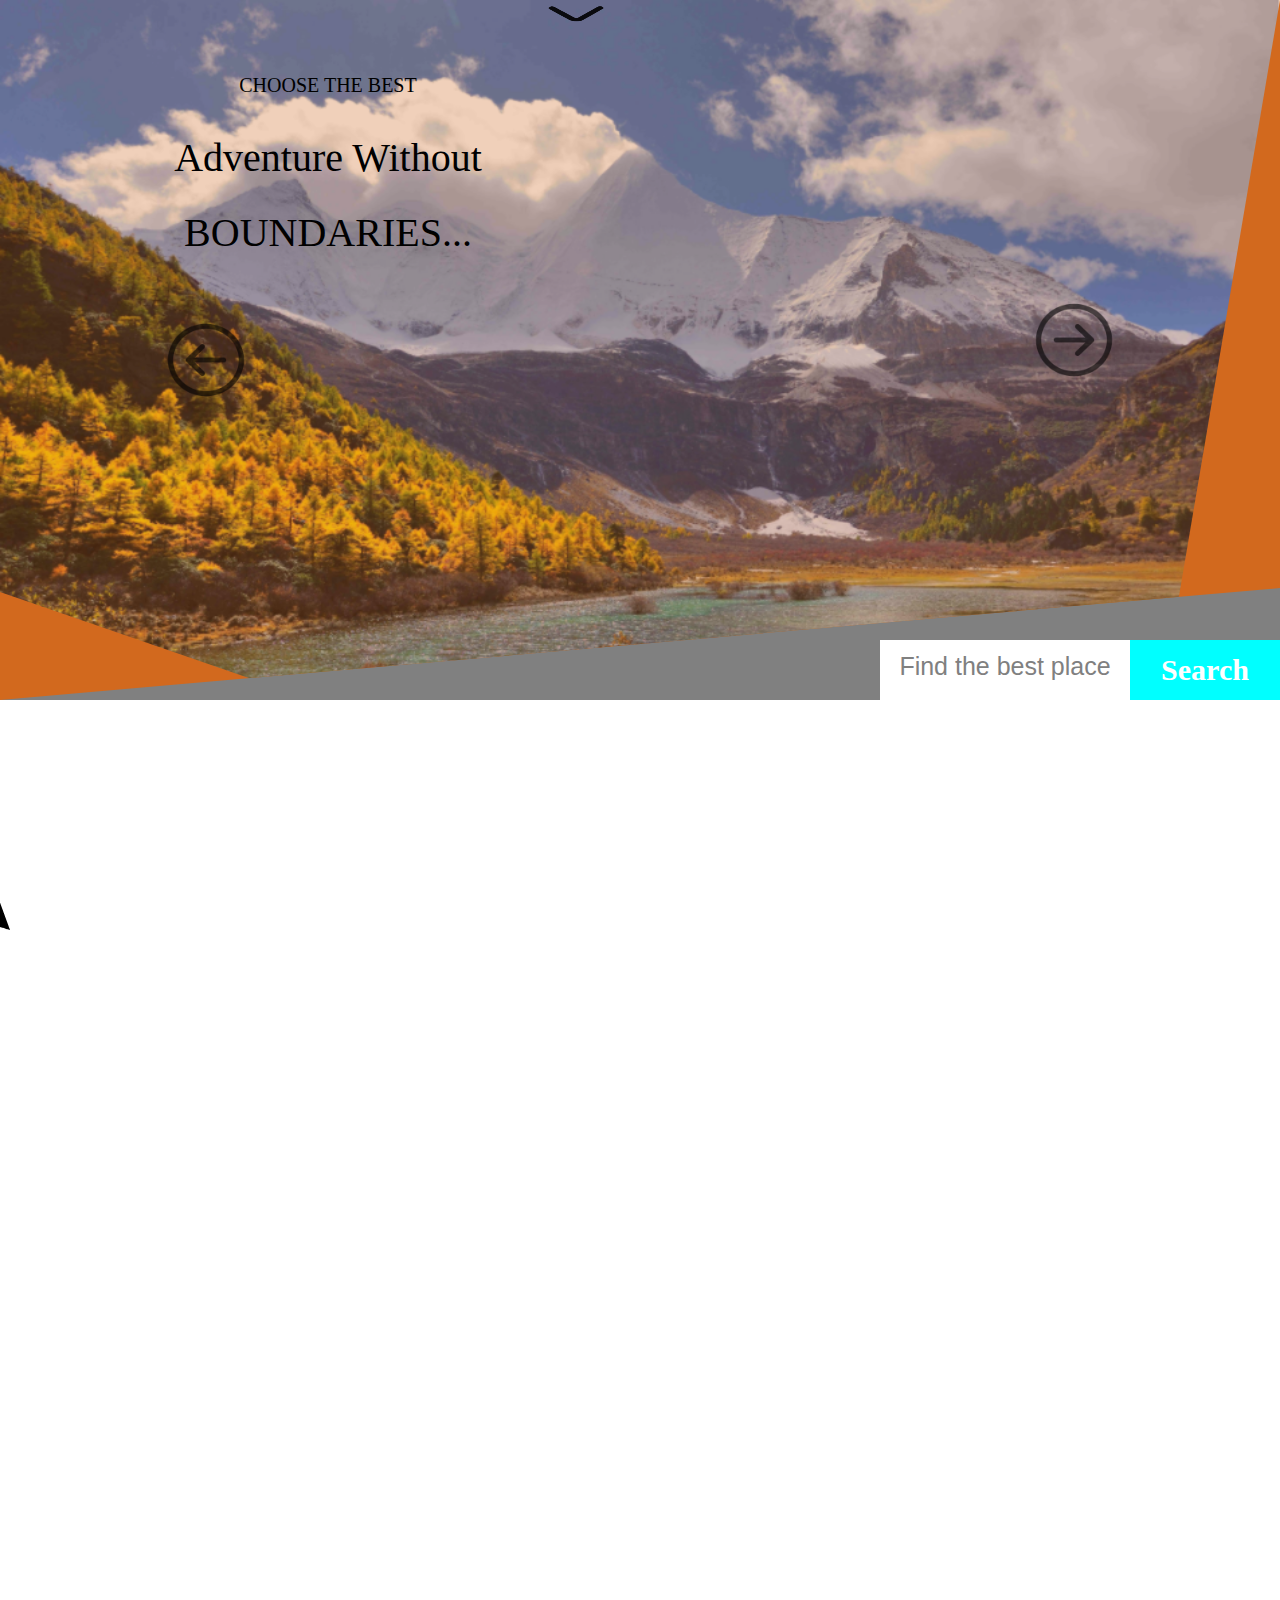
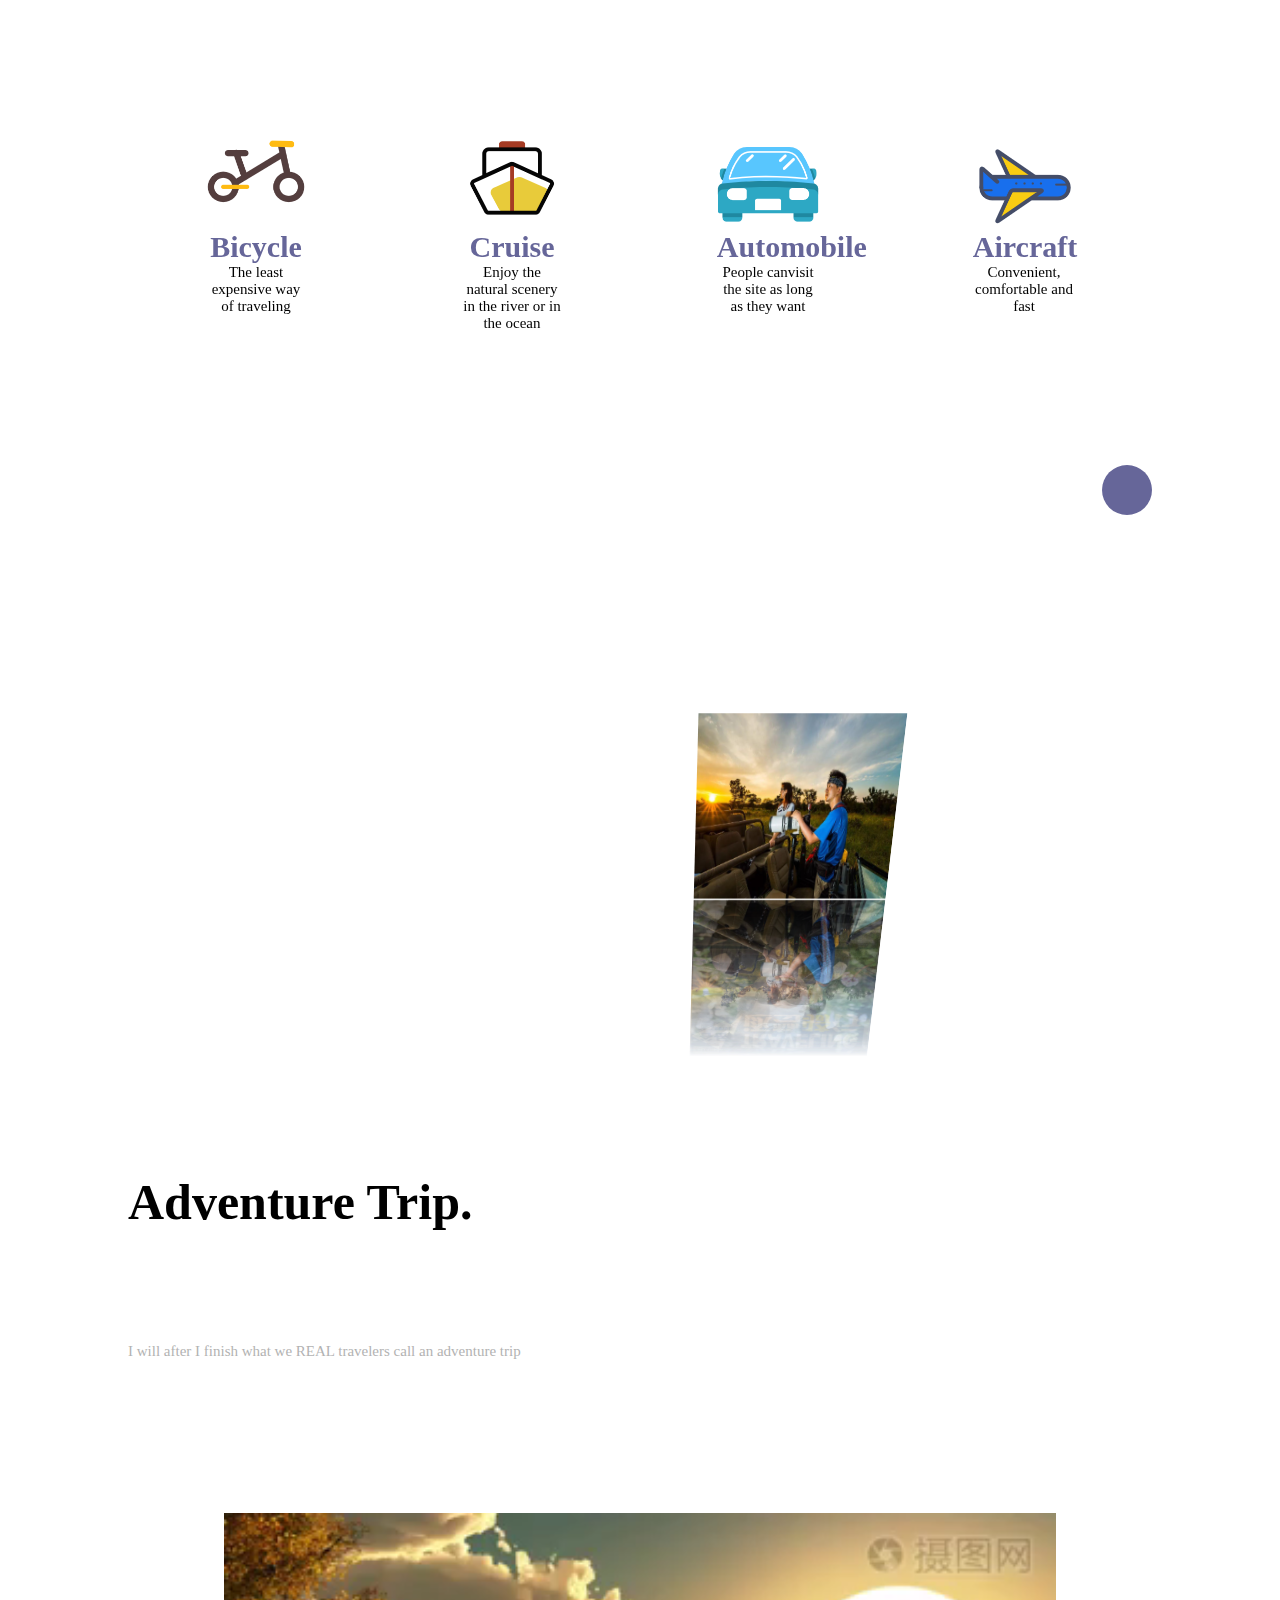
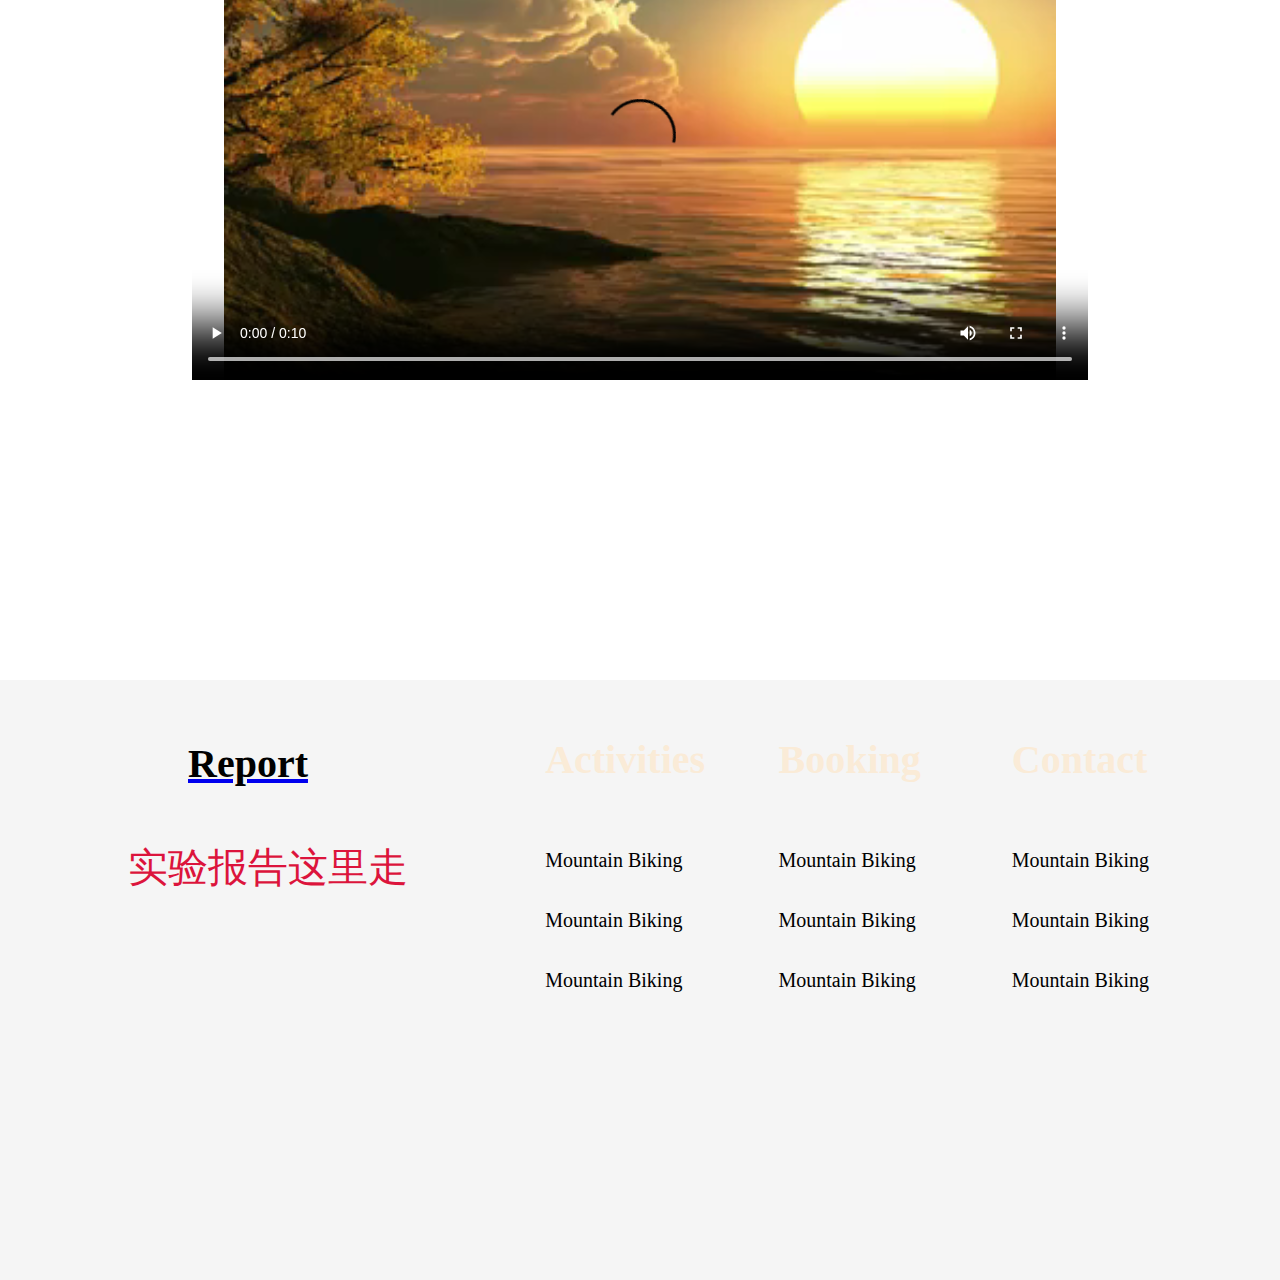
==== index.html @ ddbbbb97 "Add files via upload" ====
<!DOCTYPE html>
<html lang="en">

<head>
    <meta charset="UTF-8">
    <meta http-equiv="X-UA-Compatible" content="IE=edge">
    <meta name="viewport" content="width=device-width, initial-scale=1.0">
    <title>首页</title>
    <link rel="stylesheet" href="css/index.css">
    <link rel="stylesheet" href="ani.css">
    <script src="js/bototop.js"></script>
    <script src="js/keshe.js"></script>
    <script src="js/lefttorig.js"></script>
    <script src="js/plane.js"></script>
    <script src="js/righttoleft.js"></script>
    <script src="js/toptobo.js"></script>
</head>

<body>
    <div id="an">
        <div id="an-box1"></div>
        <h1>
            <span>S</span>
            <span>c</span>
            <span>e</span>
            <span>n</span>
            <span>e</span>
            <span>r</span>
        </h1>
    </div>
    <div id="ww">
        <div class="wrap1" id="wrap1">
            <div class="wrap1-box1" id="wrap1-box1">
                <ul class="box1-ul" id="box1-ul">
                    <li><img src="img/daocheng.png"></li>
                    <li><img src="img/huangshan.png"></li>
                    <li><img src="img/kenasi.png"></li>
                    <li><img src="img/tianmenshan.png"></li>
                    <li><img src="img/daocheng.png"></li>
                </ul>
            </div>
            <div class="bt2" id="bt2"><img src="img/箭头.png">
            </div>
            <div class="bt1" id="bt1"><img src="img/箭头.png">
            </div>
        </div>
        <div id="wrap1-box2">
            <div id="wrap1-box2-div1">choose the best</div>
            <div id="wrap1-box2-div2">Adventure Without BOUNDARIES...</div>
        </div>
        <div id="wrap1-box3">
            <div>
                <div>Search</div><input placeholder="Find the best place">
            </div>
        </div>
    </div>
    
    
        <div id="wrap2">
        <a href="exprience.html" target="_blank"> 
            <div id="wrap2-box1">Experience Travel With Us.</div>
        </a>
        <div id="wrap2-box2">
            <ul id="wrap2-box2-ul">
                <li>
                    <div><img src="img/keshe2.png"></div>
                    <div>
                        <p>Blue hill trail</p>
                    </div>
                </li>
                <li>
                    <div><img src="img/keshe2.png"></div>
                    <div>
                        <p>Anchorage to Qui</p>
                        
                    </div>
                </li>
                <li>
                    <div><img src="img/keshe3.png"></div>
                    <div>
                        <p>LA Explorer</p>
                        
                    </div>
                </li>
                <li>
                    <div><img src="img/keshe4.png"></div>
                    <div>
                        <p>Mount Logan
                        </p>
                        
                    </div>
                </li>
            </ul>
        </div>
        <div id="plane"><img src="img/飞机.png"></div>
        <div id="zhuangshi1">
        </div>
        <div id="zhuangshi2"><img src="img/地球.png"></div>
    </div>
    <div id="wrap3">
        <div id="wrap3-back"><img src="img/骑车.jpeg" id="back"></div>
        <div id="wrap3-box1">
            <ul>
                <li>
                    <div><img src="img/自行车.png"></div>
                    <div>
                        <p>Bicycle</p>
                        <p>The least expensive way of traveling</p>
                    </div>
                </li>
                <li>
                    <div><img src="img/轮船.png"></div>
                    <div>
                        <p>Cruise</p>
                        <p>Enjoy the natural scenery in the river or in the ocean</p>
                    </div>
                </li>
                <li>
                    <div><img src="img/汽车.png"></div>
                    <div>
                        <p>Automobile</p>
                        <p>People canvisit the site as long as they want</p>
                    </div>
                </li>
                <li>
                    <div><img src="img/飞机 (1).png"></div>
                    <div>
                        <p>Aircraft</p>
                        <p>Convenient, comfortable and fast </p>
                    </div>
                </li>
            </ul>
        </div>
        <div id="wrap3-box2">POPULAR SERVICES
        </div>
    </div>
    <div id="wrap4">
        <div class="wrap4-box1" id="wrap4-box1">
            <ul class="ul" id="ul">
                <li><img src="img/travale1.png"></li>
                <li><img src="img/travale2.png"></li>
                <li><img src="img/traval4.png"></li>
                <li><img src="img/travale5.png"></li>
                <li><img src="img/travale7.png"></li>
                <li><img src="img/travale8.png"></li>
            </ul>
        </div>
        <div id="wrap4-box2">
            <ul class="ul1">
                <li>
                    <p>Kate McCulley is the publisher of AdventurousKate.com and one of the leading social media personalities in the field of solo and independent travel for women. In 2017 she was named one of Forbes’ 10 Most Influential Travelers and one
                        of Irish America's Top 100 Business Leaders.</p>
                </li>
                <li>
                    <p>Chris Burkard travels to remote, risky and often icy locations to capture stunning images that turn traditional surf photography on its head. Traveling to often dangerous extremes to discover unknown landscapes, Burkard composes images
                        that transcend the simple action shots of action photography, placing nature at the center of his compositions.
                    </p>
                </li>
                <li>
                    <p>
                        Zhang Jinpeng, pseudonym "Xiaopeng", is a young man of new literature and art who has made great achievements in the Internet age. His new book is a youth book for dream owners. He has traveled nearly half the world in the most frugal, self-help and in-depth
                        way. His blog is known by netizens as the diary of "maniac" who makes a living by traveling.
                    </p>
                </li>
                <li>
                    <p>Chris Burkard travels to remote, risky and often icy locations to capture stunning images that turn traditional surf photography on its head. Traveling to often dangerous extremes to discover unknown landscapes, Burkard composes images
                        that transcend the simple action shots of action photography, placing nature at the center of his compositions.</p>
                </li>
                <li>
                    <p>
                        There is everything along the way, but there is no end. Happy, unhappy, care about, do not care about, also become the past, the original old did not always believe that there is no useless experience in life, so the experience and are experiencing, boring
                        or thrilling, should all be cherished</p>
                </li>
                <li>
                    <p>The story of Zhang Qianli and his left hand traveling hand in hand began in 2002. Two people in winter hats and cotton padded clothes face the camera and hug each other shyly in the small town of Shitang. "At that time, we only wanted
                        to see the first ray of sunshine in China. Unexpectedly, it became the beginning of our journey.</p>
                </li>
            </ul>
        </div>

        <a href="Talent.html" target="_blank"> 
            <div id="wrap4-box3">
            Travel talent</div>
        </a>
       
        <div id="zhuangshi3"><img src="img/cube.png"></div>
        <div id="zhuangshi4"></div>
        <div id="zhuangshi5"></div>
        <div id="zhuangshi6"></div>
    </div>
    <div id="wrap5">
        <ul class="wrap5-ul" id="wrap5-ul">
            <li id="wrap5-li">Scenic
            </li>
            <li>Present</li>
            <li>Services</li>
            <li>Talent</li>
            
        </ul>
        <div class="last" id="last"></div>
        <div id="wrap5-box1"><img src="img/箭头 下.png"></div>
    </div>
    <div id="wrap6">
        <a href="adventure.html" target="_blank"> 
            <div id="jj">Adventure Trip.</div>
        </a>
        <div> I will after I finish what we REAL travelers call an adventure trip
        </div>
        <div><video src="img/fengjing.mp4" controls></video>></div>
        <div id="wrap6-box1"><img src="img/飞机 旅行.png"></div>
    </div>
    <div id="ww2">
        <div id="wrap7">
            <div><input type="text" placeholder="Enter you email "></div>
            <div><a>Subimte</a></div>
        </div>
    </div>
    <div id="wrap8">
        <div id="wrap8-box1">
            <a href="report.html" target="_blank">
                <div id="jj">Report</div>
            </a>
            <div id="kk">
                实验报告这里走
            </div>
        </div>
        <div id="wrap8-box2"></div>
        <ul>
            <li>
                <p>Activities</p>
                <p>Mountain Biking</p>
                <p>Mountain Biking</p>
                <p>Mountain Biking</p>
            </li>
            <li>
                <p>Booking</p>
                <p>Mountain Biking</p>
                <p>Mountain Biking</p>
                <p>Mountain Biking</p>
            </li>
            <li>
                <p>Contact</p>
                <p>Mountain Biking</p>
                <p>Mountain Biking</p>
                <p>Mountain Biking</p>
            </li>
        </ul>
    </div>


</body>

</html>
---- css/index.css ----
* {
    padding: 0;
    margin: 0;
}

::-webkit-input-placeholder {
    text-align: center;
    font-size: 25px;
    color: gray;
}

#ww {
    position: relative;
    width: 100%;
    height: 700px;
    background-color: gray;
    animation: mo1 10s 1;
    cursor: pointer;
}

@keyframes mo1 {
    0% {
        background-color: white;
        opacity: 0;
    }
    80% {
        background-color: white;
        opacity: 0;
    }
    100% {
        background-color: gray;
        opacity: 1;
    }
}

#ww:hover div .bt1 {
    opacity: 0.6;
}

#ww:hover div .bt2 {
    opacity: 0.6;
}

.wrap1 {
    position: relative;
    width: 100%;
    height: 700px;
    clip-path: polygon(0 0, 100% 0, 100% 84%, 0% 100%);
    overflow: hidden;
    background-color: chocolate;
    animation: wrapan 12s 1;
    z-index: 2;
}

@keyframes wrapan {
    0% {
        background-color: white;
    }
    80% {
        background-color: white;
    }
    100% {
        background-color: chocolate;
    }
}

.wrap1-box1 {
    width: 100%;
    height: 800px;
    list-style: none;
    position: relative;
    margin: 0 auto;
    clip-path: polygon(100% 0, 91% 85%, 38% 95%, 0 74%, 0 0);
    animation: mo 12s 1;
}

@keyframes mo {
    0% {
        opacity: 0;
        clip-path: polygon(100% 0, 100% 100%, 25% 100%, 0 100%, 0 0);
    }
    80% {
        opacity: 0;
        clip-path: polygon(100% 0, 100% 100%, 25% 100%, 0 100%, 0 0);
    }
    100% {
        opacity: 1;
        clip-path: polygon(100% 0, 91% 85%, 38% 95%, 0 74%, 0 0);
    }
}

.box1-ul {
    display: flex;
    flex-direction: row;
    position: absolute;
    width: 500%;
    height: 100%;
}

.box1-ul li {
    display: flex;
    flex-direction: row;
    width: 20%;
    height: 100%;
    opacity: 0.7;
}

.box1-ul li img {
    width: 100%;
    height: 100%;
}

.bt1 {
    position: absolute;
    top: 300px;
    left: 10%;
    width: 120px;
    height: 100px;
    font-size: 90px;
    line-height: 100px;
    font-weight: bold;
    cursor: pointer;
    transition: all 1.0s;
    opacity: 0;
    cursor: pointer;
    transition: all 1.0s;
    transform: rotateZ(180deg);
}

.bt1 img {
    width: 70%;
    height: 80%;
}

.bt1:hover {
    transform: scale(1.2) rotateZ(180deg);
}

.bt2 {
    position: absolute;
    top: 300px;
    right: 10%;
    width: 120px;
    height: 100px;
    font-size: 90px;
    line-height: 100px;
    font-weight: bold;
    cursor: pointer;
    transition: all 1.0s;
    opacity: 0;
    cursor: pointer;
    transition: all 1.0s;
}

.bt2 img {
    width: 70%;
    height: 80%;
}

.bt2:hover {
    transform: scale(1.2);
}

#wrap1-box2 {
    position: absolute;
    top: 10%;
    left: 10%;
    width: 400px;
    height: 200px;
    z-index: 2;
}

#wrap1-box2-div1 {
    position: absolute;
    top: 0;
    text-transform: uppercase;
    font-size: 20px;
    height: 30px;
    width: 100%;
    line-height: 30px;
    text-align: center;
    animation: di1 10s 1;
}

@keyframes di1 {
    0% {
        left: -75px;
        opacity: 0;
    }
    80% {
        left: -75px;
        opacity: 0;
    }
    100% {
        left: 0;
        opacity: 1;
    }
}

#wrap1-box2-div2 {
    position: absolute;
    top: 50px;
    font-size: 40px;
    height: 150px;
    width: 100%;
    line-height: 75px;
    text-align: center;
    justify-content: space-around;
    animation: di2 10s 1;
}

@keyframes di2 {
    0% {
        left: 75px;
        opacity: 0;
    }
    80% {
        left: 75px;
        opacity: 0;
    }
    100% {
        left: 0;
        opacity: 1;
    }
}

#wrap1-box3 {
    position: absolute;
    bottom: 0;
    right: 0;
    height: 60px;
    width: 400px;
    border-radius: 50px;
}

#wrap1-box3 div {
    position: absolute;
    bottom: 0;
    right: 0;
    height: 60px;
    width: 400px;
}

#wrap1-box3 div input {
    height: 100%;
    line-height: 100%;
    width: 250px;
    left: 0;
    border: 0px;
}

#wrap1-box3 div div {
    position: absolute;
    color: white;
    background-color: aqua;
    font-size: 30px;
    height: 60px;
    line-height: 60px;
    width: 150px;
    text-align: center;
    font-weight: bold;
    cursor: pointer;
    transition: all 1.5s;
}

#wrap1-box3 div div:hover {
    background-color: blueviolet;
}

#wrap2 {
    overflow: hidden;
    background-color: white;
    position: relative;
    top: 0px;
    width: 100%;
    height: 730px;
    overflow: hidden;
    color:black;
    text-decoration: none;
    
}

#wrap2-box1 {
    position: relative;
    width: 380px;
    height: 100px;
    font-size: 40px;
    font-weight: bold;
    left: 15%;
    top: 0px;
    opacity: 0;
    text-decoration: none;
    color: b;
}

#wrap2-box2 {
    width: 90%;
    height: 320px;
    position: relative;
    top: 140px;
    margin: 0 auto;
}

#wrap2-box2-ul {
    position: relative;
    display: flex;
    flex-direction: row;
    list-style: none;
    margin: 0 auto;
    width: 100%;
    height: 100%;
    justify-content: space-around;
}

#wrap2-box2-ul li {
    opacity: 0;
    position: relative;
    width: 21%;
    height: 100%;
    top: 150px;
    z-index: 1;
}

#wrap2-box2-ul li div:nth-child(1) {
    position: relative;
    width: 100%;
    height: 220px;
    overflow: hidden;
    cursor: pointer;
    z-index: 0;
}

#wrap2-box2-ul li div:nth-child(1) img {
    z-index: 0;
    width: 100%;
    height: 100%;
    transition: all 1.0s;
}

#wrap2-box2-ul li div:nth-child(1):hover img {
    transform: scale(1.3);
}

#wrap2-box2-ul li div:nth-child(2) p:nth-child(1) {
    font-size: 30px;
    font-weight: bold;
}

#wrap2-box2-ul li div:nth-child(2) p:nth-child(2) {
    color: gray;
    opacity: 0.6;
    font-size: 15px;
}

#plane {
    position: absolute;
    width: 120px;
    height: 100px;
    top: 120px;
    left: -100px;
    transform: rotateZ(90deg);
}

#plane img {
    width: 100%;
    height: 100%;
}

#zhuangshi1 {
    z-index: 0;
    height: 200px;
    width: 200px;
    position: relative;
    border-radius: 50%;
    border: 30px solid gray;
    opacity: 0.6;
    left: 1450px;
    bottom: 0;
    animation: zhuanshi1m 2s infinite linear;
}

@keyframes zhuanshi1m {
    0% {
        transform: scale(0.95);
    }
    50% {
        transform: scale(1.1);
    }
    100% {
        transform: scale(0.95);
    }
}

#wrap3 {
    position: relative;
    top: 100px;
    width: 100%;
    height: 600px;
    overflow: hidden;
}

#wrap3-back {
    position: fixed;
    width: 100%;
    height: 700px;
    z-index: -4;
    filter: blur(1px);
    opacity: 0.8;
    top: 0;
}

#wrap3-back img {
    width: 100%;
    height: 100%;
    filter: brightness(70%);
}

#wrap3-box1 ul:nth-child(1) {
    position: absolute;
    list-style: none;
    display: flex;
    flex-direction: row;
    width: 80%;
    height: 100px;
    left: 10%;
    top: 200px;
    justify-content: space-around;
}

#wrap3-box1 ul li {
    width: 10%;
}

#wrap3-box1 ul li div:nth-child(1) {
    position: relative;
    width: 100%;
    height: 50%;
    transition: all 1.2s;
}

#wrap3-box1 ul li div:nth-child(1) {
    height: 100%;
    width: 100%;
}

#wrap3-box1 ul li div:nth-child(1) img {
    height: 100%;
    width: 100%;
}

#wrap3-box1 ul li:hover div:nth-child(1) {
    transform: rotateY(180deg);
}


/* /* #wrap3-box1 ul li div:nth-child(2) {
    position: absolute;
    display: flex;
    flex-direction: row;
    list-style: none;
    width: 80%;
    height: 100px;
    justify-content: space-around;
    left: 10%;
    top: 320px;
} */

#wrap3-box1 ul li div p:nth-child(1) {
    text-align: center;
    font-size: 30px;
    font-weight: 600;
    color: #666699;
}

#wrap3-box1 ul li div p:nth-child(2) {
    color: black;
    font-size: 15px;
    font-weight: 400;
    text-align: center;
}

#wrap3-box2 {
    top: 10px;
    position: absolute;
    font-size: 60px;
    font-weight: 1000;
    color: white;
    left: 30%;
}

#wrap4 {
    background-color: white;
    position: relative;
    width: 100%;
    height: 700px;
    perspective: 800px;
}

.wrap4-box1 {
    position: absolute;
    width: 200px;
    height: 200px;
    right: 30%;
    top: 40%;
    position: absolute;
    transform-style: preserve-3d;
    transform: rotateX(-20deg) rotateY(0deg);
    transform-style: preserve-3d;
}

.ul {
    list-style: none;
}

.ul li {
    list-style: none;
    width: 200px;
    height: 200px;
    position: absolute;
    transition: all 1.5s;
}

.ul li img {
    width: 100%;
    height: 100%;
    -webkit-box-reflect: below 1px linear-gradient(to bottom, transparent, rgba(0, 0, 0, 0.7));
}

#wrap4-box2 {
    position: absolute;
    left: 10%;
    top: 25%;
    width: 400px;
    height: 300px;
    overflow: hidden;
    transition: all 1.2s;
}

.ul1 {
    list-style: none;
}

.ul1 li {
    opacity: 0;
    font-size: 25px;
    position: absolute;
    width: 100%;
    height: 100%;
    top: 0;
    transition: all 1.5s;
}


/*  */

#wrap5 {
    position: fixed;
    top: -50px;
    width: 70%;
    height: 60px;
    left: 10%;
    opacity: 0.9;
    transition: all 1s;
    z-index: 2;
}

.wrap5-ul {
    position: relative;
    list-style: none;
    width: 100%;
    height: 80%;
    display: flex;
    flex-direction: row;
    justify-content: space-around;
}

.wrap5-ul li {
    position: relative;
    width: 15%;
    height: 100%;
    line-height: 100%;
    background-color: whitesmoke;
    text-align: center;
    cursor: pointer;
    transition: all 1.0s;
    opacity: 0.7;
    font-size: 35px;
    font-weight: 400;
    color: blueviolet;
}

.wrap5-ul li:hover {
    background-color: aqua;
}

.last {
    position: absolute;
    height: 4px;
    width: 20%;
    background-color: black;
    bottom: 13px;
    left: 26.8px;
    transition: all 0.8s;
}

#wrap5-box1 {
    position: relative;
    top: 0;
    width: 100%;
    height: 30px;
    text-align: center;
    transition: all 1.0s;
}

#wrap5-box1 img {
    width: 7%;
    height: 100%;
}

#wrap4-box3 {
    position: absolute;
    top: 0px;
    left: 10%;
    width: 400px;
    height: 100px;
    font-size: 50px;
    justify-content: space-around;
    font-weight: 1000;
    opacity: 0;
    transition: all 1.2s;
    color: black;
    text-decoration: none;
}

#zhuangshi2 {
    position: fixed;
    width: 100px;
    height: 100px;
    left: 40%;
    top: 80%;
    transition: all 1s;
    opacity: 0;
}

#zhuangshi2 img {
    width: 100%;
    height: 100%;
}

#zhuangshi3 {
    position: fixed;
    width: 100px;
    height: 100px;
    left: 20%;
    top: 70%;
    transition: all 1s;
    opacity: 0;
}

#zhuangshi3 img {
    width: 100%;
    height: 100%;
}

#zhuangshi4 {
    border-radius: 50%;
    height: 50px;
    width: 50px;
    background-color: #666699;
    position: absolute;
    right: 10%;
    top: 5%;
}

#wrap6 {
    width: 100%;
    height: 850px;
    position: relative;
    background-color: white;
    overflow: hidden;
    color: black;
    text-decoration: none;
}

#wrap6 div:nth-child(1) {
    width: 400px;
    height: 200px;
    font-size: 50px;
    font-weight: bold;
    position: absolute;
    left: 10%;
    top: 5%;
}

#wrap6 div:nth-child(2) {
    opacity: 0.6;
    width: 600px;
    height: 200px;
    font-size: 15px;
    position: absolute;
    color: gray;
    left: 10%;
    top: 25%;
}

#wrap6 div:nth-child(3) {
    position: absolute;
    width: 70%;
    height: 55%;
    top: 45%;
    left: 15%;
}

#wrap6 div:nth-child(3) video {
    width: 100%;
    height: 100%;
}

#ww2 {
    /* background-image: url(../img/wrap7back.png); */
    filter: brightness(80%);
    background-size: cover;
    position: relative;
    height: 300px;
    width: 100%;
    margin: 0 auto;
    display: flex;
    flex-direction: row;
    opacity: 0;
    top: -200px;
    transition: all 1.5s;
}

#wrap7 {
    position: relative;
    border-radius: 50px;
    height: 100px;
    width: 80%;
    margin: 100px auto;
    display: flex;
    flex-direction: row;
}


/* #wrap7 div:nth-child(1) {
    height: 100%;
    line-height: 100%;
} */

#wrap7 div input {
    position: absolute;
    display: block;
    border-radius: 50px;
    left: 10px;
    height: 60%;
    width: 60%;
    top: 20%;
}

#wrap7 div:nth-child(2) {
    position: absolute;
    right: 10px;
    text-align: center;
    justify-content: space-around;
    font-size: 30px;
    font-weight: 600;
    border-radius: 50px;
    height: 80%;
    width: 30%;
    top: 10%;
    line-height: 80%;
    cursor: pointer;
    background: linear-gradient(50deg, red, blue, brown, green);
    background-size: 200%;
}

#wrap7 div:nth-child(2) a {
    display: block;
    position: absolute;
    top: 36%;
    width: 100%;
}

#wrap7 div:nth-child(2)::before {
    right: -5px;
    top: -5px;
    left: -5px;
    bottom: -5px;
    border-radius: 50px;
    background: linear-gradient(50deg, red, blue, brown, green);
    background-size: 200%;
    filter: blur(50px);
}

#wrap7 div:nth-child(2):hover {
    animation: change 3s infinite;
}

@keyframes change {
    100% {
        background-position: 200% 200%;
    }
}

#wrap8 {
    background-color: whitesmoke;
    position: relative;
    width: 100%;
    height: 600px;
    display: flex;
    flex-direction: row;
}

#wrap8-box1 {
    position: absolute;
    left: 10%;
    top: 10%;
    width: 400px;
    height: 400px;
    color: black;
    text-decoration: none;
    
}

#kk{
    color: crimson;
    font-size: 40px;
}

#wrap8-box1 p:nth-child(1) {
    display: block;
    font-size: 50px;
    color: blueviolet;
    font-weight: 1000;
}

#wrap8-box1 p:nth-child(2) {
    display: block;
    margin-top: 50px;
    line-height: 40px;
    color: gray;
    font-size: 20px;
    opacity: 0.9;
}

#wrap8 ul {
    position: absolute;
    list-style: none;
    display: flex;
    flex-direction: row;
    right: 5%;
    top: 10%;
    width: 700px;
    height: 500px;
    justify-content: space-around;
}

#wrap8 ul li {
    position: relative;
    width: 25%;
    height: 100%;
}

#wrap8 ul li p {
    font-size: 20px;
    height: 60px;
    line-height: 60px;
    transition: all 1.0s;
    cursor: pointer;
}

#wrap8 ul li p:nth-child(1) {
    font-size: 40px;
    color: antiquewhite;
    font-weight: bold;
    height: 40px;
    line-height: 40px;
}

#wrap8 ul li p:nth-child(2) {
    margin-top: 50px;
}

#wrap8 ul li p:hover {
    transform: translateX(20px);
}

#wrap6-box1 {
    width: 400px;
    height: 400px;
    position: absolute;
    right: -400px;
    top: 100px;
    transform: rotateZ(-90deg);
    opacity: 0.6;
    transition: all 1.0s;
}

#wrap6-box1 img {
    width: 100%;
    height: 100%;
}

#wrap8-box2 {
    position: absolute;
    width: 50%;
    height: 100px;
    left: 25%;
    bottom: 100px;
    font-size: 20px;
    color: gray;
    text-align: center;
}
#jj{
    position: relative;
    width: 380px;
    height: 100px;
    font-size: 40px;
    font-weight: bold;
    left: 15%;
    
    color: black;
    text-decoration: none;
}
---- ani.css ----
#an {
    position: absolute;
    height: 800px;
    width: 100%;
    background-color: black;
    overflow: hidden;
}

#an-box1 {
    position: absolute;
    width: 100%;
    height: 700px;
    background: url(img/骑车.jpeg);
    background-size: cover;
    clip-path: circle(3.4% at 50% 50%);
    animation: an2 8s linear 1;
    opacity: 0;
}

@keyframes an2 {
    0% {
        opacity: 0;
    }
    37.4% {
        opacity: 0;
        clip-path: circle(3.4% at 50% 50%);
    }
    37.5% {
        opacity: 1;
    }
    50% {
        clip-path: circle(26.6% at 72% 28%);
    }
    65% {
        clip-path: circle(26.6% at 21% 74%);
    }
    80% {
        clip-path: circle(84.8% at 21% 74%);
    }
    99.9% {
        clip-path: circle(3.4% at 50% 50%);
        opacity: 1;
    }
    100% {
        opacity: 0;
    }
}

h1 {
    display: flex;
    position: absolute;
    height: 100px;
    line-height: 100px;
    width: 500px;
    margin: 200px 30%;
    font-size: 50px;
    text-transform: uppercase;
    color: transparent;
    font-weight: 600;
    justify-content: space-around;
    background: linear-gradient(to right, black, white, black);
    -webkit-background-clip: text;
    background-clip: text;
    background-size: 90%;
    background-repeat: no-repeat;
    animation: an1 3s linear 1;
    opacity: 0;
}

@keyframes an1 {
    0% {
        opacity: 1;
    }
    20% {
        background-position: -500% center;
    }
    40% {
        background-position: 500% center;
    }
    50% {
        background-position: 0;
        transform: scale(1);
        filter: blur(0);
        width: 500px;
    }
    75% {
        transform: scale(2);
        filter: blur(10px);
        opacity: 1;
    }
    100% {
        transform: scale(1);
        filter: blur(0);
        width: 450px;
        opacity: 0;
    }
}
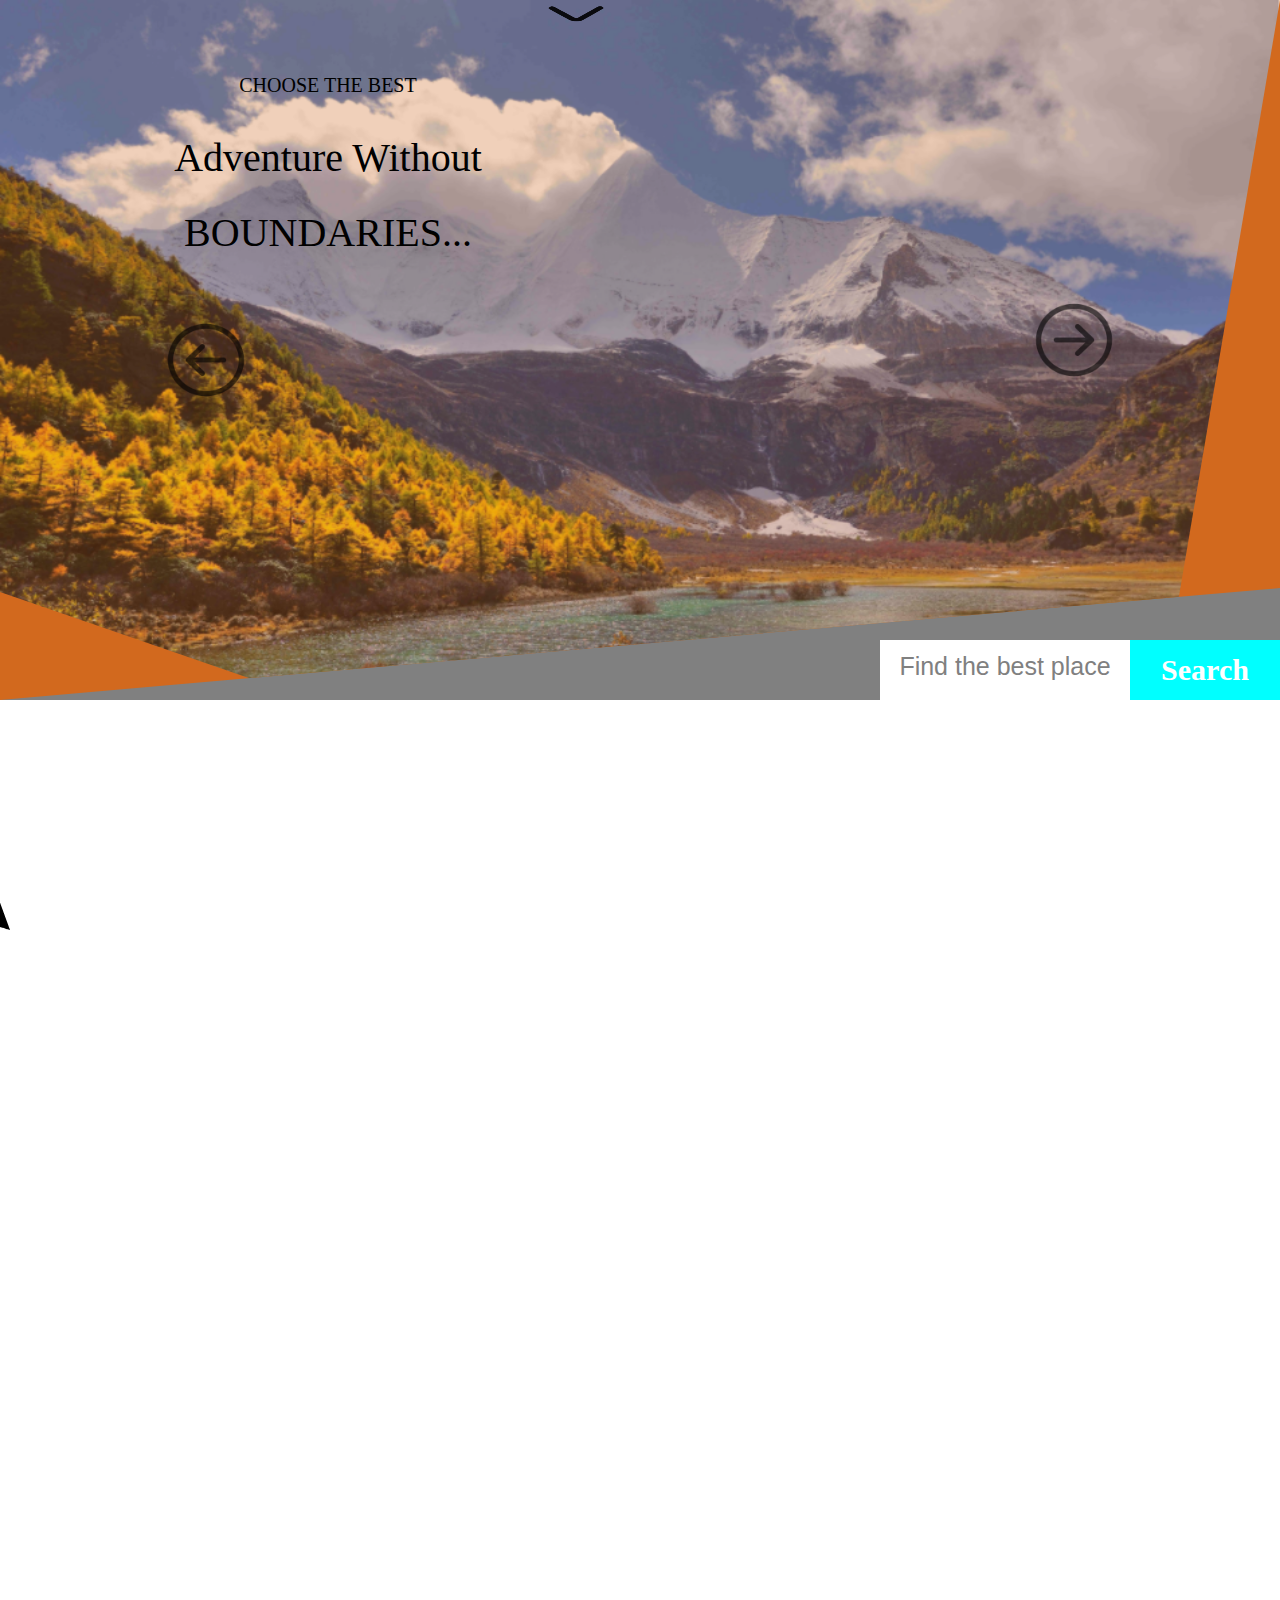
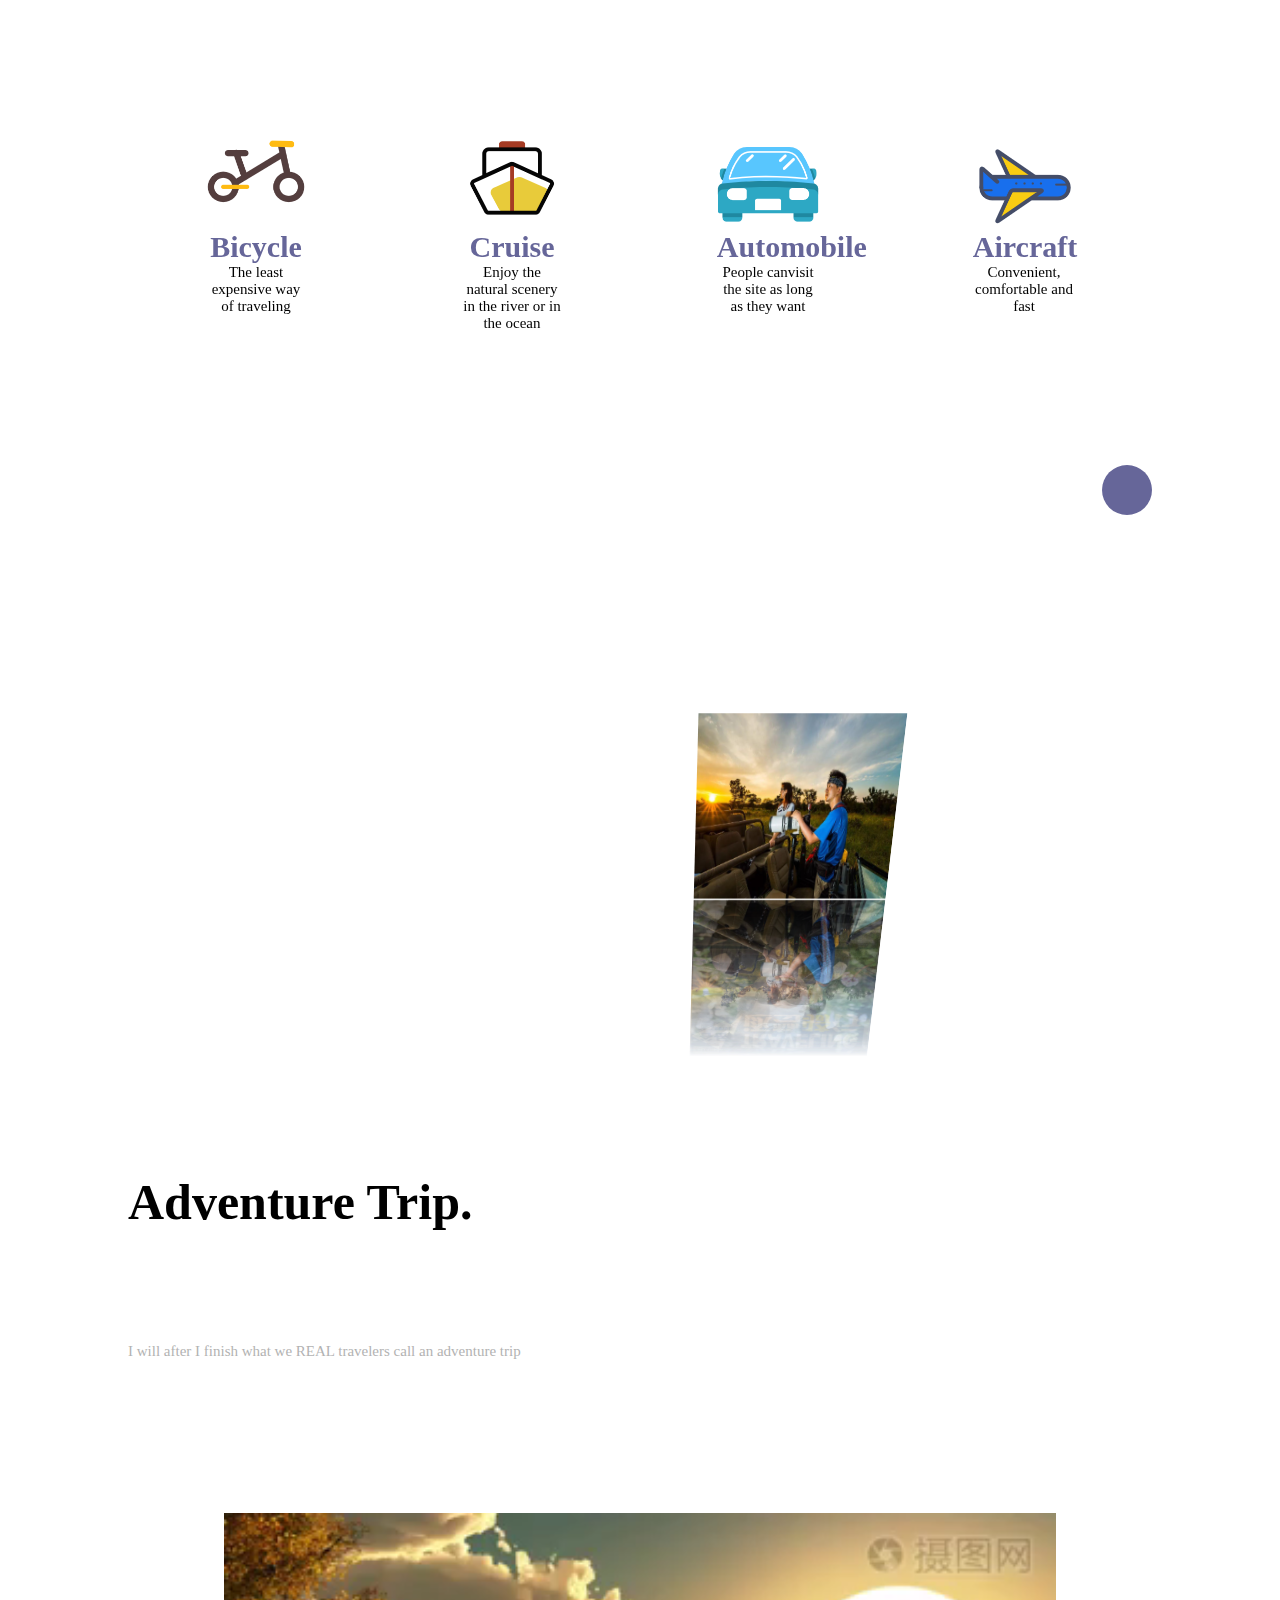
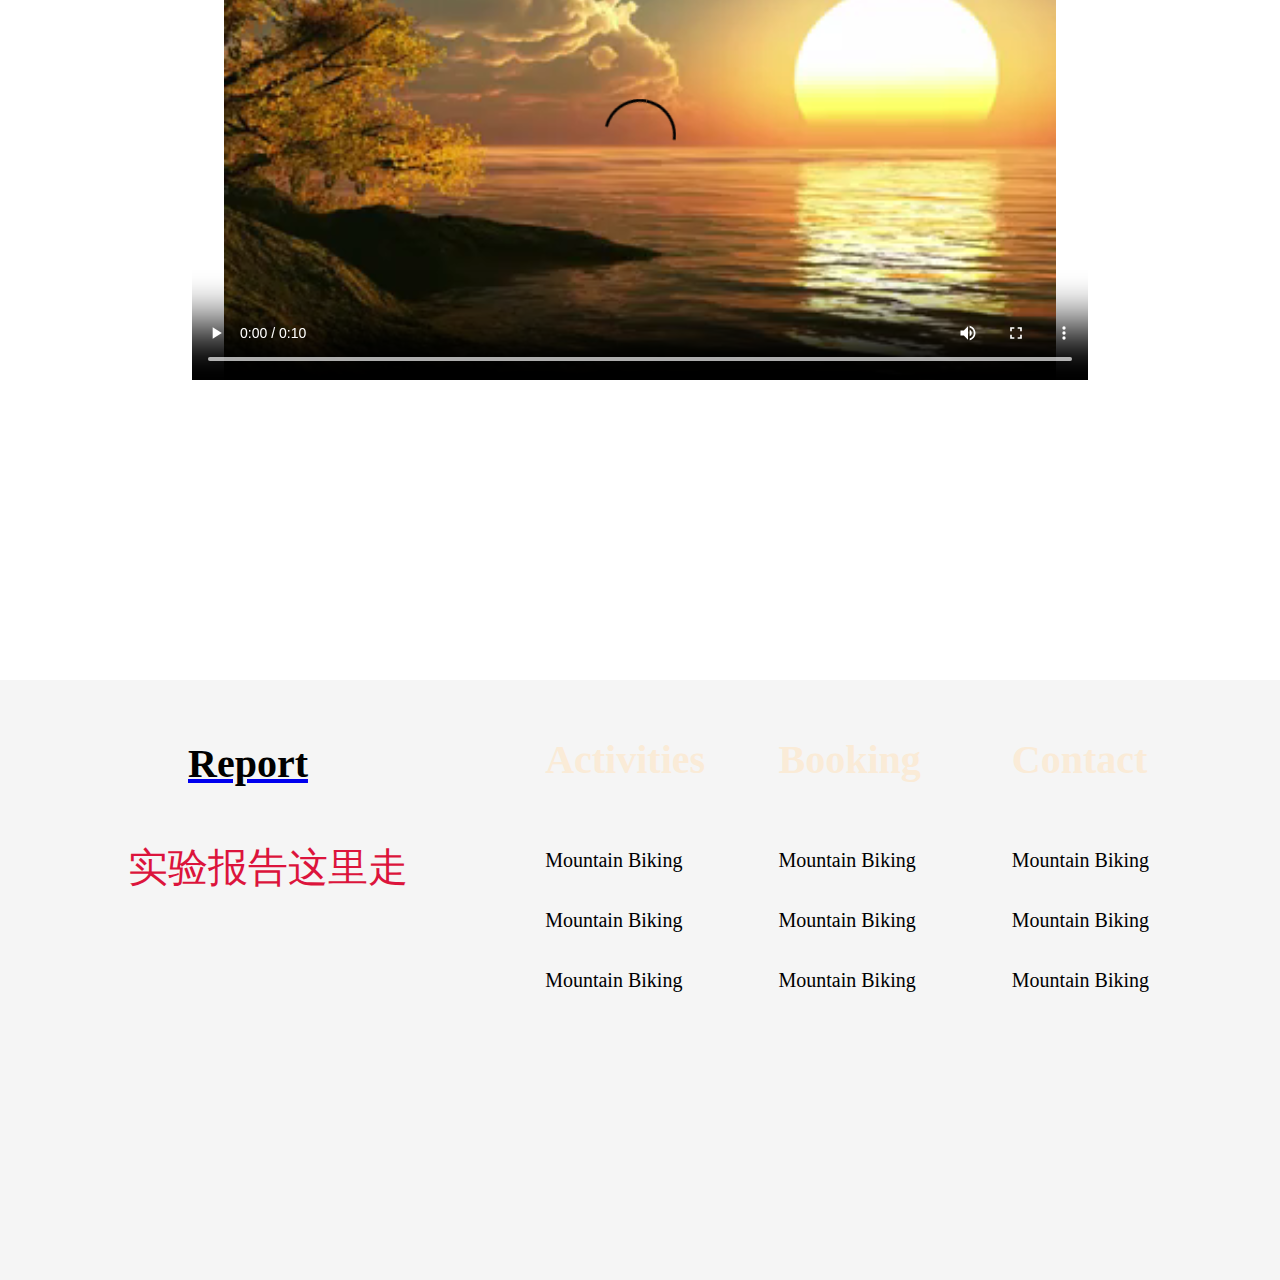
==== commit 429a754e: "Update index.html" ====
--- a/index.html
+++ b/index.html
@@ -57,9 +57,10 @@
     
     
         <div id="wrap2">
-        <a href="exprience.html" target="_blank"> 
-            <div id="wrap2-box1">Experience Travel With Us.</div>
-        </a>
+        
+            <div id="wrap2-box1">
+                <a href="exprience.html" target="_blank"> Experience Travel With Us.</a>
+                </div>
         <div id="wrap2-box2">
             <ul id="wrap2-box2-ul">
                 <li>
@@ -178,10 +179,11 @@
             </ul>
         </div>
 
+        <div id="wrap4-box3">
         <a href="Talent.html" target="_blank"> 
-            <div id="wrap4-box3">
-            Travel talent</div>
+            Travel talent
         </a>
+        </div>
        
         <div id="zhuangshi3"><img src="img/cube.png"></div>
         <div id="zhuangshi4"></div>
@@ -250,4 +252,4 @@
 
 </body>
 
-</html>+</html>
